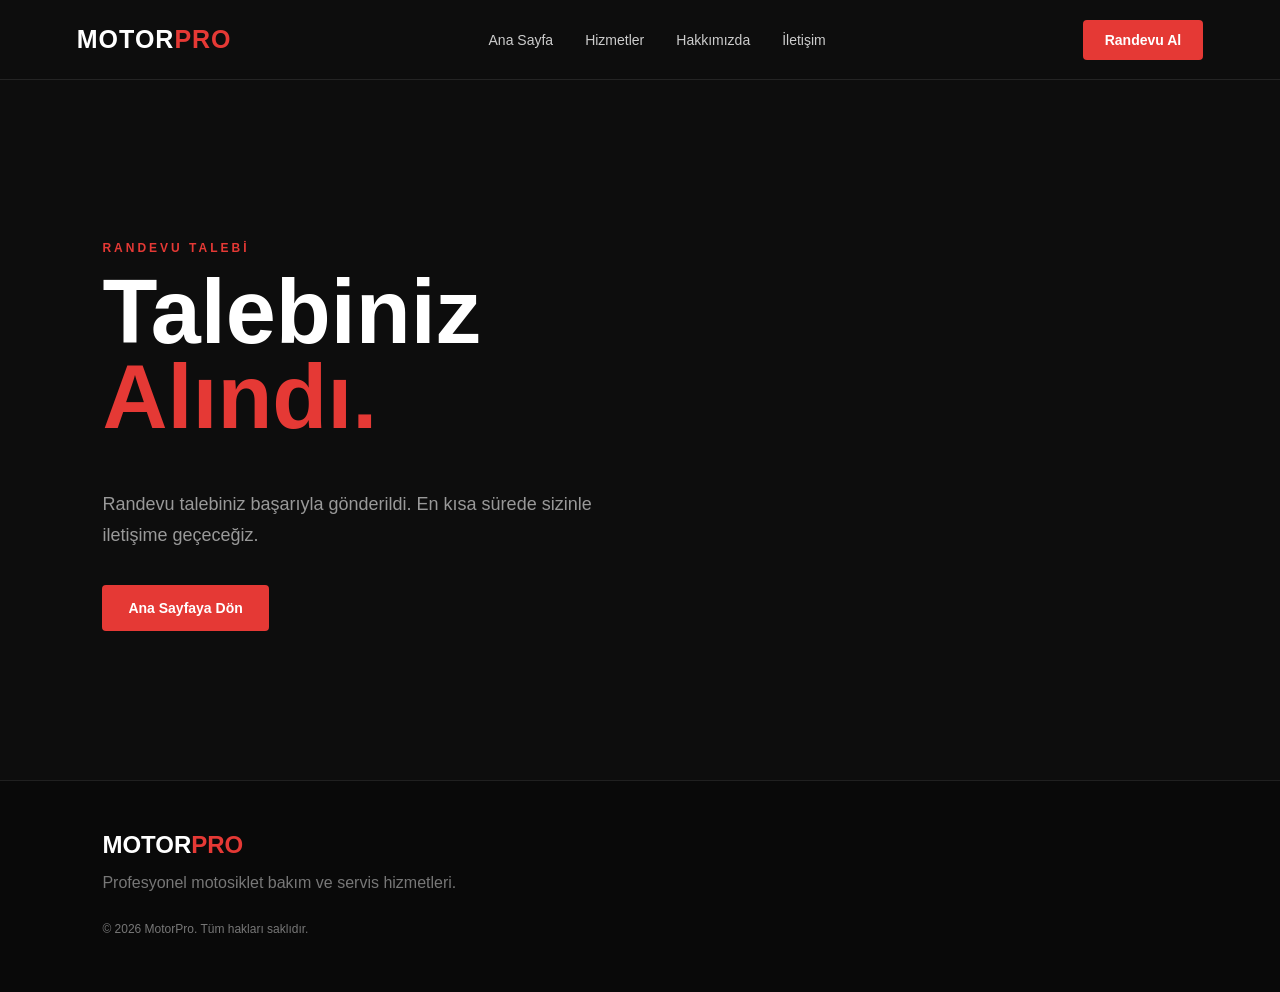
==== tesekkurler.html @ c5fba309 "MotoPro ilk sürüm" ====
<!DOCTYPE html>
<html lang="tr">

<head>
    <meta charset="UTF-8">

    <meta name="viewport" content="width=device-width, initial-scale=1.0">

    <meta
        name="description"
        content="MotoPro randevu talebi teşekkür sayfası."
    >

    <title>Teşekkürler | MotoPro</title>

    <link rel="stylesheet" href="style.css">
</head>

<body>

    <header class="header">

        <a href="index.html" class="logo">
            MOTOR<span>PRO</span>
        </a>

        <nav>
            <a href="index.html">Ana Sayfa</a>
            <a href="index.html#hizmetler">Hizmetler</a>
            <a href="index.html#hakkimizda">Hakkımızda</a>
            <a href="index.html#iletisim">İletişim</a>
        </nav>

        <a href="index.html#iletisim" class="header-button">
            Randevu Al
        </a>

    </header>


    <main>

        <section class="page-thanks">

            <p class="section-label">
                RANDEVU TALEBİ
            </p>

            <h1>
                Talebiniz<br>
                <span>Alındı.</span>
            </h1>

            <p>
                Randevu talebiniz başarıyla gönderildi.
                En kısa sürede sizinle iletişime geçeceğiz.
            </p>

            <a
                href="index.html"
                class="button button-primary"
            >
                Ana Sayfaya Dön
            </a>

        </section>

    </main>


    <footer>

        <div class="footer-logo">
            MOTOR<span>PRO</span>
        </div>

        <p>
            Profesyonel motosiklet bakım ve servis hizmetleri.
        </p>

        <p class="copyright">
            © 2026 MotorPro. Tüm hakları saklıdır.
        </p>

    </footer>

</body>

</html>
---- style.css ----
/* ========================================
   GENEL
======================================== */

* {
    box-sizing: border-box;
}

html {
    scroll-behavior: smooth;
}

body {
    margin: 0;
    background: #0d0d0d;
    color: #ffffff;
    font-family: Arial, Helvetica, sans-serif;
}

a {
    color: inherit;
    text-decoration: none;
}


/* ========================================
   HEADER
======================================== */

.header {
    height: 80px;
    padding: 0 6%;
    display: flex;
    align-items: center;
    justify-content: space-between;

    background: #0d0d0d;

    border-bottom: 1px solid #242424;

    position: sticky;
    top: 0;
    z-index: 100;
}

.logo {
    font-size: 25px;
    font-weight: 900;
    letter-spacing: 1px;
}

.logo span,
.footer-logo span {
    color: #e53935;
}

.header nav {
    display: flex;
    gap: 32px;
}

.header nav a {
    color: #cccccc;
    font-size: 14px;
    transition: 0.3s;
}

.header nav a:hover {
    color: #e53935;
}

.header-button {
    background: #e53935;
    padding: 12px 22px;
    border-radius: 4px;
    font-size: 14px;
    font-weight: bold;
    transition: 0.3s;
}

.header-button:hover {
    background: #ff514d;
}


/* ========================================
   HERO
======================================== */

.hero {
    min-height: 720px;

    display: flex;
    align-items: center;

    padding: 80px 8%;

    background-image:
        linear-gradient(
            90deg,
            rgba(13, 13, 13, 1) 0%,
            rgba(13, 13, 13, 0.98) 25%,
            rgba(13, 13, 13, 0.82) 45%,
            rgba(13, 13, 13, 0.35) 75%,
            rgba(13, 13, 13, 0.15) 100%
        ),
        url("images/hero.jpg");

    background-size: cover;
    background-position: center;
    background-repeat: no-repeat;

    position: relative;
}

.hero::after {
    content: "";

    position: absolute;
    inset: 0;

    background:
        radial-gradient(
            circle at 80% 50%,
            rgba(229, 57, 53, 0.18),
            transparent 35%
        );

    pointer-events: none;
}

.hero-content {
    max-width: 650px;
    position: relative;
    z-index: 2;
}

.hero-small {
    color: #e53935;
    font-size: 13px;
    font-weight: bold;
    letter-spacing: 3px;
    margin-bottom: 20px;
}

.hero h1 {
    font-size: clamp(46px, 6vw, 72px);
    line-height: 1.02;
    margin: 0 0 30px;
    font-weight: 900;
    max-width: 650px;
}

.hero h1 span {
    color: #e53935;
}

.hero-text {
    max-width: 550px;
    color: #bdbdbd;
    font-size: 18px;
    line-height: 1.7;
    margin-bottom: 35px;
}

.hero-buttons {
    display: flex;
    gap: 15px;
    flex-wrap: wrap;
}


/* ========================================
   BUTONLAR
======================================== */

.button {
    display: inline-block;
    padding: 15px 26px;

    border-radius: 4px;

    font-size: 14px;
    font-weight: bold;

    transition: 0.3s;
}

.button-primary {
    background: #e53935;
    color: white;
}

.button-primary:hover {
    background: #ff514d;
    transform: translateY(-2px);
}

.button-secondary {
    border: 1px solid #555;
    color: white;
}

.button-secondary:hover {
    border-color: #e53935;
    color: #e53935;
}


/* ========================================
   SECTION
======================================== */

.services,
.contact {
    padding: 110px 8%;
}

.section-title {
    max-width: 700px;
    margin-bottom: 60px;
}

.section-title p,
.section-label {
    color: #e53935;
    font-size: 12px;
    font-weight: bold;
    letter-spacing: 3px;
    margin-bottom: 15px;
}

.section-title h2,
.about h2 {
    font-size: clamp(35px, 5vw, 55px);
    line-height: 1.05;
    margin: 0;
}


/* ========================================
   HİZMETLER
======================================== */

.services {
    background: #111111;
}

.service-grid {
    display: grid;
    grid-template-columns: repeat(3, 1fr);
    gap: 20px;
}

.service-card {
    background: #181818;
    border: 1px solid #252525;

    padding: 35px;

    min-height: 260px;

    transition: 0.3s;
}

.service-card:hover {
    transform: translateY(-5px);
    border-color: #e53935;
}

.service-number {
    color: #e53935;
    font-size: 13px;
    font-weight: bold;
    margin-bottom: 35px;
}

.service-card h3 {
    font-size: 23px;
    margin: 0 0 15px;
}

.service-card p {
    color: #999;
    line-height: 1.7;
    margin: 0;
}


/* ========================================
   HAKKIMIZDA
======================================== */

.about {
    padding: 120px 8%;

    display: grid;
    grid-template-columns: 1.2fr 0.8fr;
    gap: 80px;

    align-items: center;
}

.about-content > p:not(.section-label) {
    color: #999;
    line-height: 1.8;
    max-width: 650px;
}

.about-box {
    display: grid;
    gap: 15px;
}

.about-box div {
    background: #181818;
    border: 1px solid #252525;

    padding: 25px;

    display: flex;
    align-items: center;
    justify-content: space-between;
}

.about-box strong {
    color: #e53935;
    font-size: 32px;
}

.about-box span {
    color: #aaa;
}


/* ========================================
   CTA
======================================== */

.cta {
    margin: 0 8% 100px;

    padding: 55px;

    background: #e53935;

    display: flex;
    justify-content: space-between;
    align-items: center;

    gap: 30px;
}

.cta p {
    margin: 0 0 10px;
    font-size: 11px;
    font-weight: bold;
    letter-spacing: 3px;
}

.cta h2 {
    font-size: 38px;
    margin: 0 0 10px;
}

.cta span {
    color: #ffe3e3;
}

.cta .button {
    background: white;
    color: #111;
    flex-shrink: 0;
}


/* ========================================
   İLETİŞİM
======================================== */

.contact {
    background: #111111;
}

.contact-grid {
    display: grid;
    grid-template-columns: 0.8fr 1.2fr;
    gap: 70px;
}

.contact-info {
    display: flex;
    flex-direction: column;
    gap: 25px;
}

.contact-item {
    padding-bottom: 20px;
    border-bottom: 1px solid #292929;
}

.contact-item span {
    display: block;
    color: #777;
    font-size: 11px;
    letter-spacing: 2px;
    margin-bottom: 8px;
}

.contact-item strong {
    font-size: 18px;
}


/* ========================================
   FORM
======================================== */

.contact-form {
    display: flex;
    flex-direction: column;
    gap: 15px;
}

.contact-form input,
.contact-form select,
.contact-form textarea {
    width: 100%;

    padding: 17px;

    background: #181818;

    border: 1px solid #292929;

    color: white;

    font-family: inherit;

    border-radius: 3px;

    outline: none;
}

.contact-form input:focus,
.contact-form select:focus,
.contact-form textarea:focus {
    border-color: #e53935;
}

.contact-form textarea {
    resize: vertical;
}

.contact-form select {
    color: #aaa;
}

.contact-form button {
    border: none;
    cursor: pointer;
    align-self: flex-start;
}


/* ========================================
   FOOTER
======================================== */

footer {
    padding: 50px 8%;

    background: #090909;

    border-top: 1px solid #202020;
}

.footer-logo {
    font-size: 24px;
    font-weight: 900;
    margin-bottom: 15px;
}

footer p {
    color: #777;
    margin: 6px 0;
}

.copyright {
    margin-top: 30px !important;
    font-size: 12px;
}


/* ========================================
   MOBİL
======================================== */

@media (max-width: 900px) {

    .header {
        padding: 0 5%;
    }

    .header nav {
        display: none;
    }

    .header-button {
        padding: 10px 16px;
    }

    .hero {
        min-height: 650px;
        padding: 70px 6%;
    }

    .hero h1 {
        font-size: 52px;
    }

    .service-grid {
        grid-template-columns: 1fr 1fr;
    }

    .about {
        grid-template-columns: 1fr;
        gap: 50px;
    }

    .contact-grid {
        grid-template-columns: 1fr;
        gap: 50px;
    }

    .cta {
        margin: 0 5% 70px;
        padding: 40px 30px;

        flex-direction: column;
        align-items: flex-start;
    }

}


@media (max-width: 600px) {

    .header {
        height: 70px;
    }

    .logo {
        font-size: 21px;
    }

    .header-button {
        font-size: 12px;
        padding: 10px 13px;
    }

    .hero {
        min-height: 600px;
        padding: 60px 6%;
    }

    .hero h1 {
        font-size: 43px;
    }

    .hero-text {
        font-size: 16px;
    }

    .services,
    .contact {
        padding: 80px 6%;
    }

    .service-grid {
        grid-template-columns: 1fr;
    }

    .service-card {
        min-height: auto;
    }

    .about {
        padding: 80px 6%;
    }

    .about h2 {
        font-size: 40px;
    }

    .cta {
        margin: 0 6% 60px;
    }

    .cta h2 {
        font-size: 30px;
    }

}
    .contact-item a {
        color: white;
        text-decoration: none;
        transition: 0.3s;
    }

    .contact-item a:hover {
        color: #e53935;
    }
    /* ========================================
   TEŞEKKÜR SAYFASI
======================================== */

.page-thanks {
    min-height: calc(100vh - 200px);

    display: flex;
    flex-direction: column;
    justify-content: center;
    align-items: flex-start;

    padding: 100px 8%;
}

.page-thanks h1 {
    font-size: clamp(55px, 8vw, 90px);
    line-height: 0.95;
    margin: 0 0 30px;
    font-weight: 900;
}

.page-thanks h1 span {
    color: #e53935;
}

.page-thanks > p:not(.section-label) {
    color: #999;
    font-size: 18px;
    line-height: 1.7;
    max-width: 550px;
    margin-bottom: 35px;
}
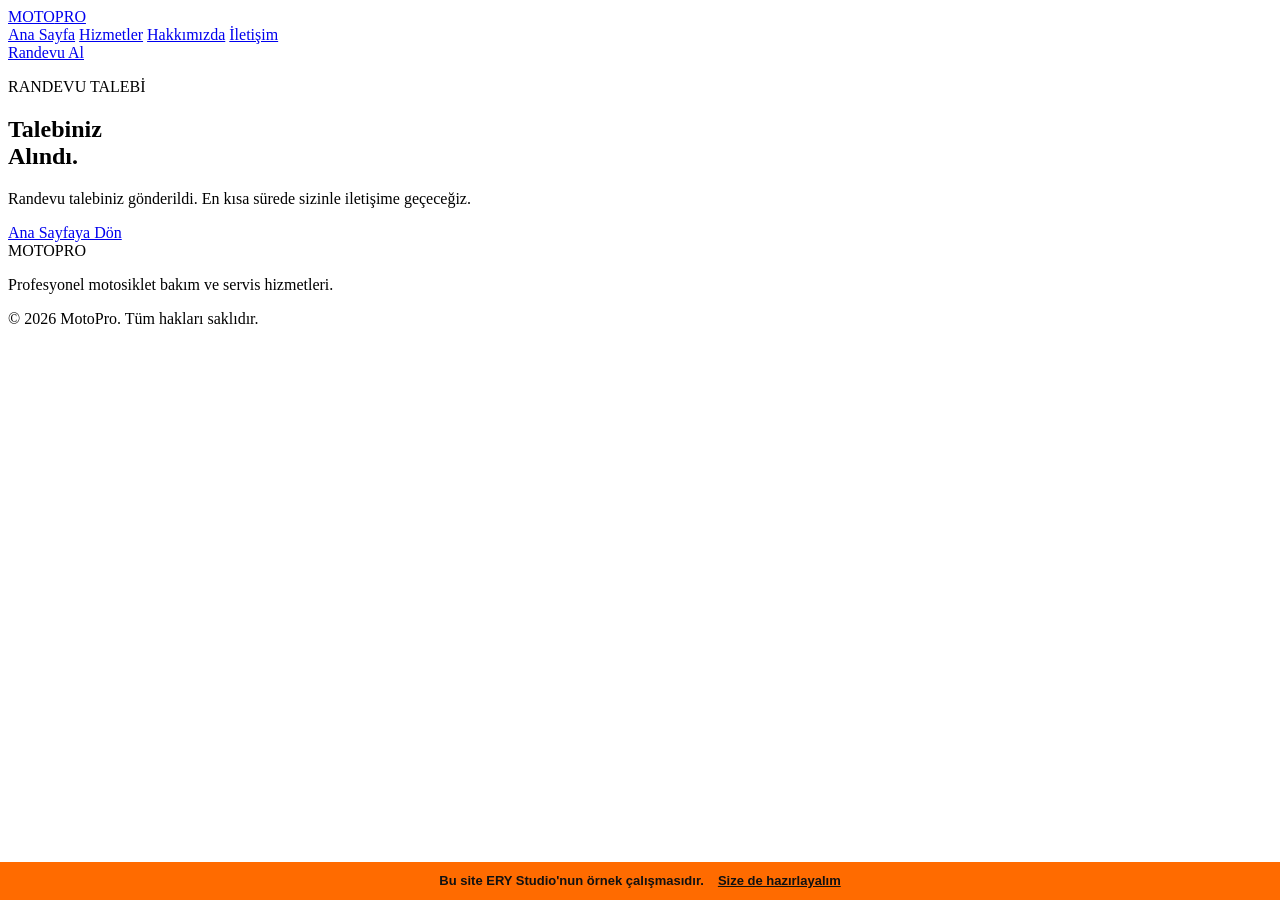
==== commit 65632f01: "Update tesekkurler.html" ====
--- a/tesekkurler.html
+++ b/tesekkurler.html
@@ -1,89 +1,48 @@
 <!DOCTYPE html>
 <html lang="tr">
-
 <head>
-    <meta charset="UTF-8">
-
-    <meta name="viewport" content="width=device-width, initial-scale=1.0">
-
-    <meta
-        name="description"
-        content="MotoPro randevu talebi teşekkür sayfası."
-    >
-
-    <title>Teşekkürler | MotoPro</title>
-
-    <link rel="stylesheet" href="style.css">
+<meta charset="UTF-8">
+<meta name="viewport" content="width=device-width, initial-scale=1.0">
+<meta name="description" content="MotoPro randevu talebi teşekkür sayfası.">
+<meta name="robots" content="noindex">
+<title>Teşekkürler | MotoPro</title>
+<link rel="stylesheet" href="style.css">
+<link rel="stylesheet" href="ek.css">
+<link rel="icon" type="image/jpeg" href="images/favicon.jpg">
 </head>
 
 <body>
 
-    <header class="header">
+<header class="header">
+    <a href="index.html" class="logo">MOTO<span>PRO</span></a>
+    <nav>
+        <a href="index.html">Ana Sayfa</a>
+        <a href="index.html#hizmetler">Hizmetler</a>
+        <a href="index.html#hakkimizda">Hakkımızda</a>
+        <a href="index.html#iletisim">İletişim</a>
+    </nav>
+    <a href="index.html#iletisim" class="header-button">Randevu Al</a>
+</header>
 
-        <a href="index.html" class="logo">
-            MOTOR<span>PRO</span>
-        </a>
+<main>
+    <section class="page-thanks">
+        <p class="section-label">RANDEVU TALEBİ</p>
+        <h1>Talebiniz<br><span>Alındı.</span></h1>
+        <p>Randevu talebiniz gönderildi. En kısa sürede sizinle iletişime geçeceğiz.</p>
+        <a href="index.html" class="button button-primary">Ana Sayfaya Dön</a>
+    </section>
+</main>
 
-        <nav>
-            <a href="index.html">Ana Sayfa</a>
-            <a href="index.html#hizmetler">Hizmetler</a>
-            <a href="index.html#hakkimizda">Hakkımızda</a>
-            <a href="index.html#iletisim">İletişim</a>
-        </nav>
+<footer>
+    <div class="footer-logo">MOTO<span>PRO</span></div>
+    <p>Profesyonel motosiklet bakım ve servis hizmetleri.</p>
+    <p class="copyright">© 2026 MotoPro. Tüm hakları saklıdır.</p>
+</footer>
 
-        <a href="index.html#iletisim" class="header-button">
-            Randevu Al
-        </a>
-
-    </header>
-
-
-    <main>
-
-        <section class="page-thanks">
-
-            <p class="section-label">
-                RANDEVU TALEBİ
-            </p>
-
-            <h1>
-                Talebiniz<br>
-                <span>Alındı.</span>
-            </h1>
-
-            <p>
-                Randevu talebiniz başarıyla gönderildi.
-                En kısa sürede sizinle iletişime geçeceğiz.
-            </p>
-
-            <a
-                href="index.html"
-                class="button button-primary"
-            >
-                Ana Sayfaya Dön
-            </a>
-
-        </section>
-
-    </main>
-
-
-    <footer>
-
-        <div class="footer-logo">
-            MOTOR<span>PRO</span>
-        </div>
-
-        <p>
-            Profesyonel motosiklet bakım ve servis hizmetleri.
-        </p>
-
-        <p class="copyright">
-            © 2026 MotorPro. Tüm hakları saklıdır.
-        </p>
-
-    </footer>
+<div class="ery-demo">
+    <span>Bu site ERY Studio'nun örnek çalışmasıdır.</span>
+    <a href="https://wa.me/905325023600?text=Merhaba%2C%20MotoPro%20%C3%B6rne%C4%9Fini%20g%C3%B6rd%C3%BCm%2C%20bana%20da%20site%20istiyorum." target="_blank" rel="noopener">Size de hazırlayalım</a>
+</div>
 
 </body>
-
-</html>+</html>
--- a/style.css
+++ b/style.css
@@ -1,646 +1,27 @@
-/* ========================================
-   GENEL
-======================================== */
+/* ek.css - style.css'in ÜSTÜNE eklenir, mevcut tasarıma dokunmaz */
 
-* {
-    box-sizing: border-box;
+/* Örnek çalışma şeridi (müşteriye teslimde index.html'den sil) */
+.ery-demo {
+    position: fixed; left: 0; right: 0; bottom: 0; z-index: 2000;
+    display: flex; justify-content: center; align-items: center; flex-wrap: wrap;
+    gap: 6px 14px; padding: 10px 16px;
+    background: #ff6b00; color: #111;
+    font: bold 13px/1.4 Arial, sans-serif; text-align: center;
+}
+.ery-demo a {
+    color: #111; text-decoration: underline; white-space: nowrap;
+}
+body { padding-bottom: 56px; }
+
+/* Hero butonları telefonda alt alta, tam genişlik */
+@media (max-width: 600px) {
+    .hero-buttons { flex-direction: column; align-items: stretch; }
+    .hero-buttons .button { width: 100%; text-align: center; }
+    body { padding-bottom: 74px; }
 }
 
-html {
-    scroll-behavior: smooth;
+/* Klavye odağı görünsün */
+a:focus-visible, button:focus-visible, input:focus-visible,
+select:focus-visible, textarea:focus-visible {
+    outline: 2px solid #fff; outline-offset: 2px;
 }
-
-body {
-    margin: 0;
-    background: #0d0d0d;
-    color: #ffffff;
-    font-family: Arial, Helvetica, sans-serif;
-}
-
-a {
-    color: inherit;
-    text-decoration: none;
-}
-
-
-/* ========================================
-   HEADER
-======================================== */
-
-.header {
-    height: 80px;
-    padding: 0 6%;
-    display: flex;
-    align-items: center;
-    justify-content: space-between;
-
-    background: #0d0d0d;
-
-    border-bottom: 1px solid #242424;
-
-    position: sticky;
-    top: 0;
-    z-index: 100;
-}
-
-.logo {
-    font-size: 25px;
-    font-weight: 900;
-    letter-spacing: 1px;
-}
-
-.logo span,
-.footer-logo span {
-    color: #e53935;
-}
-
-.header nav {
-    display: flex;
-    gap: 32px;
-}
-
-.header nav a {
-    color: #cccccc;
-    font-size: 14px;
-    transition: 0.3s;
-}
-
-.header nav a:hover {
-    color: #e53935;
-}
-
-.header-button {
-    background: #e53935;
-    padding: 12px 22px;
-    border-radius: 4px;
-    font-size: 14px;
-    font-weight: bold;
-    transition: 0.3s;
-}
-
-.header-button:hover {
-    background: #ff514d;
-}
-
-
-/* ========================================
-   HERO
-======================================== */
-
-.hero {
-    min-height: 720px;
-
-    display: flex;
-    align-items: center;
-
-    padding: 80px 8%;
-
-    background-image:
-        linear-gradient(
-            90deg,
-            rgba(13, 13, 13, 1) 0%,
-            rgba(13, 13, 13, 0.98) 25%,
-            rgba(13, 13, 13, 0.82) 45%,
-            rgba(13, 13, 13, 0.35) 75%,
-            rgba(13, 13, 13, 0.15) 100%
-        ),
-        url("images/hero.jpg");
-
-    background-size: cover;
-    background-position: center;
-    background-repeat: no-repeat;
-
-    position: relative;
-}
-
-.hero::after {
-    content: "";
-
-    position: absolute;
-    inset: 0;
-
-    background:
-        radial-gradient(
-            circle at 80% 50%,
-            rgba(229, 57, 53, 0.18),
-            transparent 35%
-        );
-
-    pointer-events: none;
-}
-
-.hero-content {
-    max-width: 650px;
-    position: relative;
-    z-index: 2;
-}
-
-.hero-small {
-    color: #e53935;
-    font-size: 13px;
-    font-weight: bold;
-    letter-spacing: 3px;
-    margin-bottom: 20px;
-}
-
-.hero h1 {
-    font-size: clamp(46px, 6vw, 72px);
-    line-height: 1.02;
-    margin: 0 0 30px;
-    font-weight: 900;
-    max-width: 650px;
-}
-
-.hero h1 span {
-    color: #e53935;
-}
-
-.hero-text {
-    max-width: 550px;
-    color: #bdbdbd;
-    font-size: 18px;
-    line-height: 1.7;
-    margin-bottom: 35px;
-}
-
-.hero-buttons {
-    display: flex;
-    gap: 15px;
-    flex-wrap: wrap;
-}
-
-
-/* ========================================
-   BUTONLAR
-======================================== */
-
-.button {
-    display: inline-block;
-    padding: 15px 26px;
-
-    border-radius: 4px;
-
-    font-size: 14px;
-    font-weight: bold;
-
-    transition: 0.3s;
-}
-
-.button-primary {
-    background: #e53935;
-    color: white;
-}
-
-.button-primary:hover {
-    background: #ff514d;
-    transform: translateY(-2px);
-}
-
-.button-secondary {
-    border: 1px solid #555;
-    color: white;
-}
-
-.button-secondary:hover {
-    border-color: #e53935;
-    color: #e53935;
-}
-
-
-/* ========================================
-   SECTION
-======================================== */
-
-.services,
-.contact {
-    padding: 110px 8%;
-}
-
-.section-title {
-    max-width: 700px;
-    margin-bottom: 60px;
-}
-
-.section-title p,
-.section-label {
-    color: #e53935;
-    font-size: 12px;
-    font-weight: bold;
-    letter-spacing: 3px;
-    margin-bottom: 15px;
-}
-
-.section-title h2,
-.about h2 {
-    font-size: clamp(35px, 5vw, 55px);
-    line-height: 1.05;
-    margin: 0;
-}
-
-
-/* ========================================
-   HİZMETLER
-======================================== */
-
-.services {
-    background: #111111;
-}
-
-.service-grid {
-    display: grid;
-    grid-template-columns: repeat(3, 1fr);
-    gap: 20px;
-}
-
-.service-card {
-    background: #181818;
-    border: 1px solid #252525;
-
-    padding: 35px;
-
-    min-height: 260px;
-
-    transition: 0.3s;
-}
-
-.service-card:hover {
-    transform: translateY(-5px);
-    border-color: #e53935;
-}
-
-.service-number {
-    color: #e53935;
-    font-size: 13px;
-    font-weight: bold;
-    margin-bottom: 35px;
-}
-
-.service-card h3 {
-    font-size: 23px;
-    margin: 0 0 15px;
-}
-
-.service-card p {
-    color: #999;
-    line-height: 1.7;
-    margin: 0;
-}
-
-
-/* ========================================
-   HAKKIMIZDA
-======================================== */
-
-.about {
-    padding: 120px 8%;
-
-    display: grid;
-    grid-template-columns: 1.2fr 0.8fr;
-    gap: 80px;
-
-    align-items: center;
-}
-
-.about-content > p:not(.section-label) {
-    color: #999;
-    line-height: 1.8;
-    max-width: 650px;
-}
-
-.about-box {
-    display: grid;
-    gap: 15px;
-}
-
-.about-box div {
-    background: #181818;
-    border: 1px solid #252525;
-
-    padding: 25px;
-
-    display: flex;
-    align-items: center;
-    justify-content: space-between;
-}
-
-.about-box strong {
-    color: #e53935;
-    font-size: 32px;
-}
-
-.about-box span {
-    color: #aaa;
-}
-
-
-/* ========================================
-   CTA
-======================================== */
-
-.cta {
-    margin: 0 8% 100px;
-
-    padding: 55px;
-
-    background: #e53935;
-
-    display: flex;
-    justify-content: space-between;
-    align-items: center;
-
-    gap: 30px;
-}
-
-.cta p {
-    margin: 0 0 10px;
-    font-size: 11px;
-    font-weight: bold;
-    letter-spacing: 3px;
-}
-
-.cta h2 {
-    font-size: 38px;
-    margin: 0 0 10px;
-}
-
-.cta span {
-    color: #ffe3e3;
-}
-
-.cta .button {
-    background: white;
-    color: #111;
-    flex-shrink: 0;
-}
-
-
-/* ========================================
-   İLETİŞİM
-======================================== */
-
-.contact {
-    background: #111111;
-}
-
-.contact-grid {
-    display: grid;
-    grid-template-columns: 0.8fr 1.2fr;
-    gap: 70px;
-}
-
-.contact-info {
-    display: flex;
-    flex-direction: column;
-    gap: 25px;
-}
-
-.contact-item {
-    padding-bottom: 20px;
-    border-bottom: 1px solid #292929;
-}
-
-.contact-item span {
-    display: block;
-    color: #777;
-    font-size: 11px;
-    letter-spacing: 2px;
-    margin-bottom: 8px;
-}
-
-.contact-item strong {
-    font-size: 18px;
-}
-
-
-/* ========================================
-   FORM
-======================================== */
-
-.contact-form {
-    display: flex;
-    flex-direction: column;
-    gap: 15px;
-}
-
-.contact-form input,
-.contact-form select,
-.contact-form textarea {
-    width: 100%;
-
-    padding: 17px;
-
-    background: #181818;
-
-    border: 1px solid #292929;
-
-    color: white;
-
-    font-family: inherit;
-
-    border-radius: 3px;
-
-    outline: none;
-}
-
-.contact-form input:focus,
-.contact-form select:focus,
-.contact-form textarea:focus {
-    border-color: #e53935;
-}
-
-.contact-form textarea {
-    resize: vertical;
-}
-
-.contact-form select {
-    color: #aaa;
-}
-
-.contact-form button {
-    border: none;
-    cursor: pointer;
-    align-self: flex-start;
-}
-
-
-/* ========================================
-   FOOTER
-======================================== */
-
-footer {
-    padding: 50px 8%;
-
-    background: #090909;
-
-    border-top: 1px solid #202020;
-}
-
-.footer-logo {
-    font-size: 24px;
-    font-weight: 900;
-    margin-bottom: 15px;
-}
-
-footer p {
-    color: #777;
-    margin: 6px 0;
-}
-
-.copyright {
-    margin-top: 30px !important;
-    font-size: 12px;
-}
-
-
-/* ========================================
-   MOBİL
-======================================== */
-
-@media (max-width: 900px) {
-
-    .header {
-        padding: 0 5%;
-    }
-
-    .header nav {
-        display: none;
-    }
-
-    .header-button {
-        padding: 10px 16px;
-    }
-
-    .hero {
-        min-height: 650px;
-        padding: 70px 6%;
-    }
-
-    .hero h1 {
-        font-size: 52px;
-    }
-
-    .service-grid {
-        grid-template-columns: 1fr 1fr;
-    }
-
-    .about {
-        grid-template-columns: 1fr;
-        gap: 50px;
-    }
-
-    .contact-grid {
-        grid-template-columns: 1fr;
-        gap: 50px;
-    }
-
-    .cta {
-        margin: 0 5% 70px;
-        padding: 40px 30px;
-
-        flex-direction: column;
-        align-items: flex-start;
-    }
-
-}
-
-
-@media (max-width: 600px) {
-
-    .header {
-        height: 70px;
-    }
-
-    .logo {
-        font-size: 21px;
-    }
-
-    .header-button {
-        font-size: 12px;
-        padding: 10px 13px;
-    }
-
-    .hero {
-        min-height: 600px;
-        padding: 60px 6%;
-    }
-
-    .hero h1 {
-        font-size: 43px;
-    }
-
-    .hero-text {
-        font-size: 16px;
-    }
-
-    .services,
-    .contact {
-        padding: 80px 6%;
-    }
-
-    .service-grid {
-        grid-template-columns: 1fr;
-    }
-
-    .service-card {
-        min-height: auto;
-    }
-
-    .about {
-        padding: 80px 6%;
-    }
-
-    .about h2 {
-        font-size: 40px;
-    }
-
-    .cta {
-        margin: 0 6% 60px;
-    }
-
-    .cta h2 {
-        font-size: 30px;
-    }
-
-}
-    .contact-item a {
-        color: white;
-        text-decoration: none;
-        transition: 0.3s;
-    }
-
-    .contact-item a:hover {
-        color: #e53935;
-    }
-    /* ========================================
-   TEŞEKKÜR SAYFASI
-======================================== */
-
-.page-thanks {
-    min-height: calc(100vh - 200px);
-
-    display: flex;
-    flex-direction: column;
-    justify-content: center;
-    align-items: flex-start;
-
-    padding: 100px 8%;
-}
-
-.page-thanks h1 {
-    font-size: clamp(55px, 8vw, 90px);
-    line-height: 0.95;
-    margin: 0 0 30px;
-    font-weight: 900;
-}
-
-.page-thanks h1 span {
-    color: #e53935;
-}
-
-.page-thanks > p:not(.section-label) {
-    color: #999;
-    font-size: 18px;
-    line-height: 1.7;
-    max-width: 550px;
-    margin-bottom: 35px;
-}
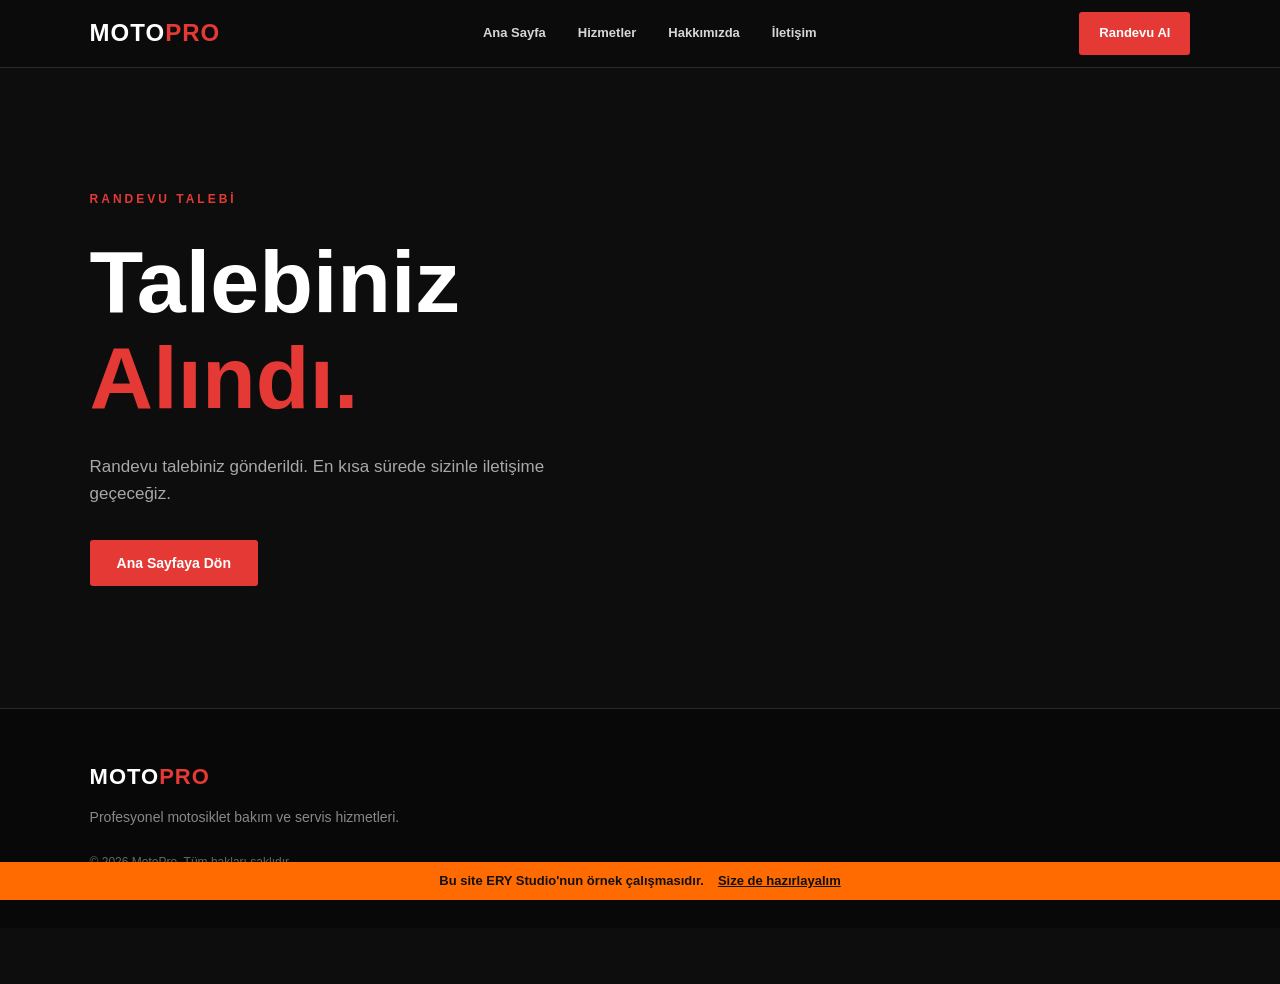
==== commit 1eb81219: "Update tesekkurler.html" ====
--- a/tesekkurler.html
+++ b/tesekkurler.html
@@ -7,7 +7,6 @@
 <meta name="robots" content="noindex">
 <title>Teşekkürler | MotoPro</title>
 <link rel="stylesheet" href="style.css">
-<link rel="stylesheet" href="ek.css">
 <link rel="icon" type="image/jpeg" href="images/favicon.jpg">
 </head>
 
--- a/style.css
+++ b/style.css
@@ -1,27 +1,543 @@
-/* ek.css - style.css'in ÜSTÜNE eklenir, mevcut tasarıma dokunmaz */
-
-/* Örnek çalışma şeridi (müşteriye teslimde index.html'den sil) */
-.ery-demo {
-    position: fixed; left: 0; right: 0; bottom: 0; z-index: 2000;
-    display: flex; justify-content: center; align-items: center; flex-wrap: wrap;
-    gap: 6px 14px; padding: 10px 16px;
-    background: #ff6b00; color: #111;
-    font: bold 13px/1.4 Arial, sans-serif; text-align: center;
-}
-.ery-demo a {
-    color: #111; text-decoration: underline; white-space: nowrap;
-}
-body { padding-bottom: 56px; }
-
-/* Hero butonları telefonda alt alta, tam genişlik */
-@media (max-width: 600px) {
-    .hero-buttons { flex-direction: column; align-items: stretch; }
-    .hero-buttons .button { width: 100%; text-align: center; }
-    body { padding-bottom: 74px; }
-}
-
-/* Klavye odağı görünsün */
+/* ========================================
+   MOTOPRO - style.css (tek dosya)
+======================================== */
+
+:root {
+    --bg: #0d0d0d;
+    --bg-2: #141414;
+    --card: #181818;
+    --line: #2a2a2a;
+    --red: #e53935;
+    --red-dark: #c62d2a;
+    --text: #ffffff;
+    --muted: #a8a8a8;
+}
+
+* { box-sizing: border-box; }
+
+html { scroll-behavior: smooth; }
+
+body {
+    margin: 0;
+    background: var(--bg);
+    color: var(--text);
+    font-family: Arial, Helvetica, sans-serif;
+    line-height: 1.6;
+}
+
+a { color: inherit; text-decoration: none; }
+
+h1, h2, h3 { line-height: 1.1; margin: 0; }
+
+section[id] { scroll-margin-top: 80px; }
+
 a:focus-visible, button:focus-visible, input:focus-visible,
 select:focus-visible, textarea:focus-visible {
-    outline: 2px solid #fff; outline-offset: 2px;
-}
+    outline: 2px solid #fff;
+    outline-offset: 2px;
+}
+
+
+/* ========================================
+   HEADER
+======================================== */
+
+.header {
+    position: sticky;
+    top: 0;
+    z-index: 1000;
+
+    height: 68px;
+    padding: 0 7%;
+
+    display: flex;
+    align-items: center;
+    justify-content: space-between;
+    gap: 16px;
+
+    background: #0b0b0b;
+    border-bottom: 1px solid var(--line);
+}
+
+.logo {
+    font-size: 24px;
+    font-weight: 900;
+    letter-spacing: 1px;
+    white-space: nowrap;
+}
+
+.logo span, .footer-logo span { color: var(--red); }
+
+.header nav { display: flex; gap: 32px; }
+
+.header nav a {
+    color: #d6d6d6;
+    font-size: 13px;
+    font-weight: bold;
+    transition: color .25s;
+}
+
+.header nav a:hover { color: var(--red); }
+
+.header-button {
+    padding: 11px 20px;
+    background: var(--red);
+    color: #fff;
+    font-size: 13px;
+    font-weight: bold;
+    border-radius: 3px;
+    white-space: nowrap;
+    transition: background .25s;
+}
+
+.header-button:hover { background: var(--red-dark); }
+
+
+/* ========================================
+   HERO
+======================================== */
+
+.hero {
+    min-height: 620px;
+    display: flex;
+    align-items: center;
+    padding: 90px 7%;
+
+    background-image:
+        linear-gradient(90deg, rgba(8,8,8,.97) 0%, rgba(8,8,8,.85) 38%, rgba(8,8,8,.35) 75%, rgba(8,8,8,.15) 100%),
+        url("images/hero.jpg");
+    background-color: #0b0b0b;
+    background-size: cover;
+    background-position: center right;
+    background-repeat: no-repeat;
+}
+
+.hero-content { max-width: 660px; }
+
+.hero-small {
+    margin: 0 0 18px;
+    color: var(--red);
+    font-size: 12px;
+    font-weight: bold;
+    letter-spacing: 3px;
+}
+
+.hero h1 {
+    font-size: clamp(38px, 6.2vw, 74px);
+    font-weight: 900;
+    letter-spacing: -1px;
+}
+
+.hero h1 span { color: var(--red); }
+
+.hero-text {
+    max-width: 520px;
+    margin: 24px 0 32px;
+    color: #cfcfcf;
+    font-size: 17px;
+}
+
+.hero-buttons {
+    display: flex;
+    flex-wrap: wrap;
+    gap: 14px;
+}
+
+
+/* ========================================
+   BUTONLAR
+======================================== */
+
+.button {
+    display: inline-block;
+    padding: 14px 26px;
+    border: 1px solid transparent;
+    border-radius: 3px;
+    font: bold 14px Arial, sans-serif;
+    text-align: center;
+    cursor: pointer;
+    transition: background .25s, border-color .25s, color .25s;
+}
+
+.button-primary { background: var(--red); color: #fff; }
+.button-primary:hover { background: var(--red-dark); }
+
+.button-secondary {
+    background: transparent;
+    border-color: #666;
+    color: #fff;
+}
+
+.button-secondary:hover { border-color: var(--red); color: var(--red); }
+
+
+/* ========================================
+   BÖLÜM BAŞLIKLARI
+======================================== */
+
+.services, .about, .contact { padding: 100px 7%; }
+
+.section-title { margin-bottom: 48px; }
+
+.section-title p, .section-label {
+    margin: 0 0 12px;
+    color: var(--red);
+    font-size: 12px;
+    font-weight: bold;
+    letter-spacing: 3px;
+}
+
+.section-title h2 { font-size: clamp(30px, 4vw, 46px); font-weight: 900; }
+
+
+/* ========================================
+   HİZMETLER
+======================================== */
+
+.services { background: var(--bg-2); }
+
+.service-grid {
+    display: grid;
+    grid-template-columns: repeat(3, 1fr);
+    gap: 20px;
+}
+
+.service-card {
+    padding: 30px;
+    background: var(--card);
+    border: 1px solid var(--line);
+    border-radius: 4px;
+    transition: border-color .25s, transform .25s;
+}
+
+.service-card:hover { border-color: var(--red); transform: translateY(-4px); }
+
+.service-number {
+    margin-bottom: 26px;
+    color: var(--red);
+    font-size: 12px;
+    font-weight: bold;
+    letter-spacing: 2px;
+}
+
+.service-card h3 { margin-bottom: 12px; font-size: 21px; }
+
+.service-card p { margin: 0; color: var(--muted); font-size: 15px; }
+
+
+/* ========================================
+   HAKKIMIZDA
+======================================== */
+
+.about {
+    display: grid;
+    grid-template-columns: 1.2fr 1fr;
+    gap: 70px;
+    align-items: center;
+}
+
+.about-content h2 { margin-bottom: 24px; font-size: clamp(30px, 4vw, 46px); font-weight: 900; }
+
+.about-content p:not(.section-label) {
+    max-width: 560px;
+    color: var(--muted);
+    font-size: 17px;
+}
+
+.about-box {
+    display: flex;
+    flex-direction: column;
+    gap: 14px;
+}
+
+.about-box div {
+    display: flex;
+    align-items: center;
+    gap: 18px;
+    padding: 20px 24px;
+    background: var(--card);
+    border: 1px solid var(--line);
+    border-left: 3px solid var(--red);
+    border-radius: 4px;
+}
+
+.about-box strong { color: var(--red); font-size: 14px; letter-spacing: 2px; }
+.about-box span { font-size: 16px; font-weight: bold; }
+
+
+/* ========================================
+   CTA
+======================================== */
+
+.cta {
+    margin: 0 7% 100px;
+    padding: 50px;
+    display: flex;
+    align-items: center;
+    justify-content: space-between;
+    gap: 30px;
+    background: var(--card);
+    border: 1px solid var(--red);
+    border-radius: 4px;
+}
+
+.cta p {
+    margin: 0 0 10px;
+    color: var(--red);
+    font-size: 12px;
+    font-weight: bold;
+    letter-spacing: 3px;
+}
+
+.cta h2 { margin-bottom: 12px; font-size: clamp(28px, 4vw, 42px); font-weight: 900; }
+
+.cta span { color: var(--muted); }
+
+
+/* ========================================
+   İLETİŞİM
+======================================== */
+
+.contact { background: var(--bg-2); }
+
+.contact-grid {
+    display: grid;
+    grid-template-columns: .9fr 1.1fr;
+    gap: 60px;
+}
+
+.contact-info { display: flex; flex-direction: column; gap: 22px; }
+
+.contact-item { padding-bottom: 20px; border-bottom: 1px solid var(--line); }
+
+.contact-item span {
+    display: block;
+    margin-bottom: 8px;
+    color: #888;
+    font-size: 11px;
+    font-weight: bold;
+    letter-spacing: 2px;
+}
+
+.contact-item strong { font-size: 19px; }
+
+.contact-item a { transition: color .25s; }
+.contact-item a:hover { color: var(--red); }
+
+.whatsapp-button {
+    display: block;
+    width: fit-content;
+    margin-top: 14px;
+    padding: 11px 16px;
+    border: 1px solid var(--red);
+    border-radius: 3px;
+    color: #fff !important;
+    font-size: 13px;
+    font-weight: bold;
+    transition: background .2s;
+}
+
+.whatsapp-button:hover { background: #222; color: #fff !important; }
+
+
+/* FORM */
+
+.contact-form { display: flex; flex-direction: column; gap: 14px; }
+
+.contact-form input,
+.contact-form select,
+.contact-form textarea {
+    width: 100%;
+    padding: 15px;
+    background: #101010;
+    color: #fff;
+    border: 1px solid #333;
+    border-radius: 3px;
+    font: 16px Arial, sans-serif;
+}
+
+.contact-form input::placeholder,
+.contact-form textarea::placeholder { color: #777; }
+
+.contact-form input:focus,
+.contact-form select:focus,
+.contact-form textarea:focus { border-color: var(--red); outline: none; }
+
+.contact-form textarea { resize: vertical; min-height: 130px; }
+
+.contact-form .button { width: 100%; }
+
+
+/* HARİTA */
+
+.map-box {
+    margin-top: 60px;
+    padding: 28px;
+    background: var(--card);
+    border: 1px solid var(--line);
+    border-radius: 4px;
+}
+
+.map-title { margin-bottom: 22px; }
+
+.map-title span {
+    display: block;
+    margin-bottom: 8px;
+    color: var(--red);
+    font-size: 11px;
+    font-weight: bold;
+    letter-spacing: 2px;
+}
+
+.map-title h3 { font-size: 26px; }
+
+.map-box iframe {
+    display: block;
+    width: 100%;
+    height: 340px;
+    border: 0;
+}
+
+.map-button {
+    display: inline-block;
+    margin-top: 18px;
+    padding: 12px 20px;
+    border: 1px solid var(--red);
+    border-radius: 3px;
+    font-size: 13px;
+    font-weight: bold;
+    transition: background .2s;
+}
+
+.map-button:hover { background: #222; }
+
+
+/* ========================================
+   FOOTER
+======================================== */
+
+footer {
+    padding: 50px 7%;
+    background: #080808;
+    border-top: 1px solid var(--line);
+}
+
+.footer-logo { margin-bottom: 12px; font-size: 22px; font-weight: 900; letter-spacing: 1px; }
+
+footer p { margin: 0 0 6px; color: #888; font-size: 14px; }
+
+.copyright { margin-top: 24px !important; font-size: 12px !important; color: #666 !important; }
+
+
+/* ========================================
+   TEŞEKKÜR SAYFASI
+======================================== */
+
+.page-thanks {
+    min-height: calc(100vh - 260px);
+    padding: 100px 7%;
+    display: flex;
+    flex-direction: column;
+    justify-content: center;
+    align-items: flex-start;
+}
+
+.page-thanks h1 {
+    margin: 12px 0 26px;
+    font-size: clamp(44px, 8vw, 88px);
+    font-weight: 900;
+}
+
+.page-thanks h1 span { color: var(--red); }
+
+.page-thanks > p:not(.section-label) {
+    max-width: 540px;
+    margin: 0 0 32px;
+    color: var(--muted);
+    font-size: 17px;
+}
+
+
+/* ========================================
+   ÖRNEK ÇALIŞMA ŞERİDİ (teslimde sil)
+======================================== */
+
+.ery-demo {
+    position: fixed;
+    left: 0; right: 0; bottom: 0;
+    z-index: 2000;
+
+    display: flex;
+    justify-content: center;
+    align-items: center;
+    flex-wrap: wrap;
+    gap: 6px 14px;
+    padding: 10px 16px;
+
+    background: #ff6b00;
+    color: #111;
+    font: bold 13px/1.4 Arial, sans-serif;
+    text-align: center;
+}
+
+.ery-demo a { color: #111; text-decoration: underline; white-space: nowrap; }
+
+body { padding-bottom: 56px; }
+
+
+/* ========================================
+   TABLET
+======================================== */
+
+@media (max-width: 1000px) {
+    .service-grid { grid-template-columns: repeat(2, 1fr); }
+    .about { grid-template-columns: 1fr; gap: 40px; }
+    .contact-grid { grid-template-columns: 1fr; gap: 40px; }
+    .cta { flex-direction: column; align-items: flex-start; }
+}
+
+
+/* ========================================
+   MOBİL
+======================================== */
+
+@media (max-width: 700px) {
+    .header { height: 60px; padding: 0 5%; }
+    .logo { font-size: 20px; }
+    .header nav { display: none; }
+    .header-button { padding: 9px 14px; font-size: 12px; }
+
+    .hero {
+        min-height: 0;
+        padding: 56px 5% 64px;
+        background-image:
+            linear-gradient(180deg, rgba(8,8,8,.88) 0%, rgba(8,8,8,.8) 100%),
+            url("images/hero.jpg");
+        background-position: 70% center;
+    }
+
+    .hero h1 { font-size: clamp(34px, 9.4vw, 44px); letter-spacing: -.5px; }
+    .hero-text { font-size: 16px; margin: 20px 0 26px; }
+
+    .hero-buttons { flex-direction: column; }
+    .hero-buttons .button { width: 100%; }
+
+    .services, .about, .contact { padding: 60px 5%; }
+    .section-title { margin-bottom: 30px; }
+
+    .service-grid { grid-template-columns: 1fr; }
+    .service-card { padding: 24px; }
+
+    .about-content p:not(.section-label) { font-size: 16px; }
+
+    .cta { margin: 0 5% 60px; padding: 28px 22px; }
+    .cta .button { width: 100%; }
+
+    .map-box { margin-top: 40px; padding: 18px; }
+    .map-box iframe { height: 280px; }
+    .map-button { width: 100%; text-align: center; }
+
+    .page-thanks { padding: 70px 5%; }
+
+    body { padding-bottom: 74px; }
+}
